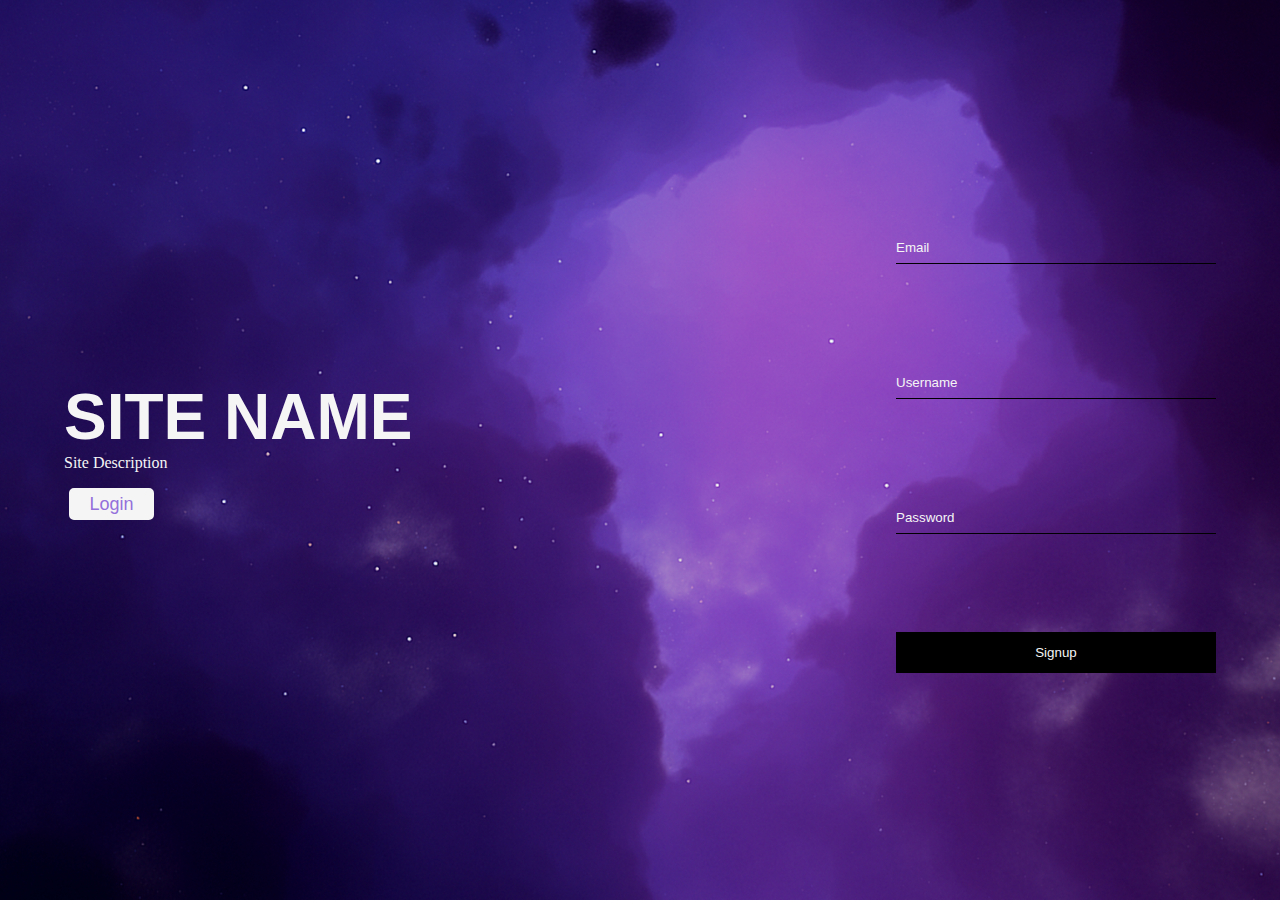
==== index.html @ f9c87302 "startpage+form w/ validation" ====
<!DOCTYPE html>

<head>
    <link rel="stylesheet" type="text/css" href="./styles/index.css">
    <script src="https://ajax.googleapis.com/ajax/libs/jquery/3.5.1/jquery.min.js"></script>
</head>

<body>
    <main id="main">
        <div id="content">
            <header id="header">SITE NAME</header>
            <p id="desc">Site Description</p>
            <button id="login" onclick="login()">Login</button>
        </div>
        <!-- FORM -->
        <form id="form" method="POST" action="/" onsubmit="return validate()">
            <div id="container">
                <div class="field-div" id="email-div">
                    <input type="text" name="email" placeholder="Email" id="email" oninput="emailVal()" required>
                    <p id="et" class="tooltip"></p>
                </div>
                <div class="field-div" id="user-div">
                    <input type="text" name="username" placeholder="Username" id="username" oninput="userVal()" required>
                    <p id="ut" class="tooltip"></p>
                </div>
                <div class="field-div" id="psw-div">
                    <input type="password" name="psw" placeholder="Password" id="psw" oninput="pswVal()" required>
                    <p id="pt" class="tooltip"></p>
                </div>
                <input type="submit" id="signup" value="Signup" />
            </div>
            </div>
        </form>

    </main>
    <script>
        function validate() {
            return (emailVal() && userVal() && pswVal())
        }


        // EMAIL VALIDATION
        function emailVal() {
            var emailRegex = /^\w+([\.-]?\w+)*@\w+(\.\w{2,3})/
            var email = document.getElementById("email").value

            if (!email.match(emailRegex) || email.length == 0) {
                $("#et").text("*Please Enter a Valid Email").css({
                    "color": "red"
                })
                return false
            } else {
                $("#et").text("*The entered email is valid").css({
                    "color": "green"
                })
                return true
            }
        }

        // USERNAME VALIDATION
        function userVal() {
            var userRegex = /^[a-zA-Z]+[^\W_]{3,}/
            var username = document.getElementById("username").value

            if (!username.match(userRegex) || username.length == 0) {
                $("#ut").text("*Username must be alphanumeric with no special characters and must be atleast 4 letters long").css({
                    "color": "red"
                })
                return false
            } else {
                $("#ut").text("*The username is valid").css({
                    "color": "green"
                })
                return true
            }
        }

        // PASSWORD VALIDATION
        function pswVal() {
            var strongPsw = /^(?=[^a-z]*[a-z])(?=[^A-Z]*[A-Z])(?=\D*\d)(?=.*[!@#$%^&-+=()<>,./?;:'"\\|\[\]{}])(?=.{8,})/
            var medPsw = /^(((?=[^a-z]*[a-z])(?=[^A-Z]*[A-Z]))|((?=[^a-z]*[a-z])(?=\D*\d))|((?=[^a-z]*[a-z])(?=.*[!@#$%^&-+=()<>,./?;:'"\\|\[\]{}])))(?=.{6,})/
            var psw = document.getElementById("psw").value

            if (psw.match(strongPsw)) {
                $("#pt").text("*Password Strength: Strong").css({
                    "color": "green"
                })
                return true
            } else if (psw.match(medPsw)) {
                $("#pt").text("*Password Strength: Medium").css({
                    "color": "orange"
                })
                return true
            } else if (psw.length < 6) {
                $("#pt").text("*Password must be atleast 6 characters").css({
                    "color": "red"
                })
                return false
            } else {
                $("#pt").text("*Password Strength: Weak").css({
                    "color": "red"
                })
                return true
            }
        }
    </script>
</body>

</html>
---- styles/index.css ----
body {
  margin: 0 auto;
  background: url(GwJD6gO.png) no-repeat center center fixed;
  -webkit-background-size: cover;
  -moz-background-size: cover;
  -o-background-size: cover;
  background-size: cover;
}

#main {
  display: flex;
  justify-content: space-between;
  align-items: center;
  height: 100vh;
}

#content {
  margin-left: 5%;
}

button {
  color: black;
  width: 85px;
  height: 32px;
  background-color: whitesmoke;
  border: none;
  border-radius: 5px;
  font-size: 18px;
}

#signup {
  background-color: transparent;
  border: 2px solid whitesmoke;
  color: whitesmoke;
  margin: 0px 5px 0px 0px;
}

#login {
  border: 2px solid whitesmoke;
  color: mediumpurple;
  margin: 0px 0px 0px 5px;
}

#header {
  color: whitesmoke;
  font-family: Helvetica, sans-serif;
  font-weight: bold;
  text-align: center;
  font-size: 4rem;
}

#desc {
  color: whitesmoke;
  margin-top: 0;
}

#form {
  margin-right: 5%;
}

#container {
  width: 25vw;
}

input {
  width: 100%;
  padding: 8px 0 8px 0;
  margin: 5px 0 0 0;
  display: inline-block;
  border: none;
  border-bottom: 1px solid black;
  background: transparent;
  color: whitesmoke;
}

input:focus {
  outline: none;
}

input::placeholder {
  color: whitesmoke;
}

.tooltip {
  text-align: right;
  color: gray;
  font-style: italic;
  font-size: 12px;
}

#signup {
  background-color: black;
  color: whitesmoke;
  padding: 13px;
  border: none;
  width: 100%;
}

.field-div {
  height: 15vh;
}
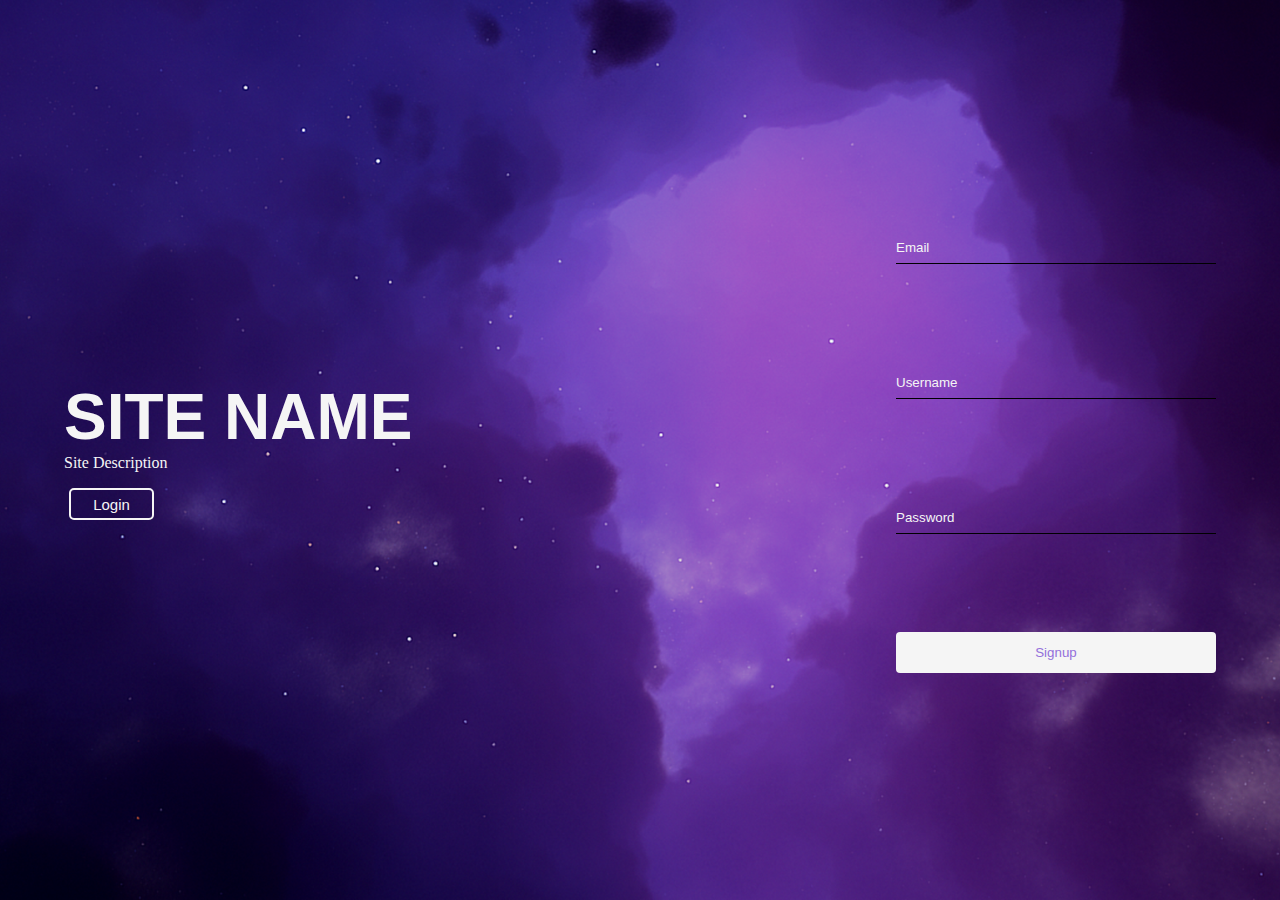
==== commit 2f22cfd9: "login page" ====
--- a/index.html
+++ b/index.html
@@ -2,6 +2,7 @@
 
 <head>
     <link rel="stylesheet" type="text/css" href="./styles/index.css">
+    <link rel="stylesheet" type="text/css" href="./styles/form.css">
     <script src="https://ajax.googleapis.com/ajax/libs/jquery/3.5.1/jquery.min.js"></script>
 </head>
 
@@ -12,9 +13,11 @@
             <p id="desc">Site Description</p>
             <button id="login" onclick="login()">Login</button>
         </div>
+
         <!-- FORM -->
-        <form id="form" method="POST" action="/" onsubmit="return validate()">
-            <div id="container">
+
+        <div id="container">
+            <form id="form" method="POST" action="/" onsubmit="return validate()">
                 <div class="field-div" id="email-div">
                     <input type="text" name="email" placeholder="Email" id="email" oninput="emailVal()" required>
                     <p id="et" class="tooltip"></p>
@@ -28,12 +31,16 @@
                     <p id="pt" class="tooltip"></p>
                 </div>
                 <input type="submit" id="signup" value="Signup" />
-            </div>
-            </div>
-        </form>
+            </form>
+        </div>
 
     </main>
     <script>
+        function login() {
+            window.open('./http/login.html', '_blank')
+        }
+
+        // Signup
         function validate() {
             return (emailVal() && userVal() && pswVal())
         }
--- a/styles/index.css
+++ b/styles/index.css
@@ -22,10 +22,10 @@
   color: black;
   width: 85px;
   height: 32px;
-  background-color: whitesmoke;
+  background-color: transparent;
   border: none;
   border-radius: 5px;
-  font-size: 18px;
+  font-size: 15px;
 }
 
 #signup {
@@ -37,7 +37,7 @@
 
 #login {
   border: 2px solid whitesmoke;
-  color: mediumpurple;
+  color: whitesmoke;
   margin: 0px 0px 0px 5px;
 }
 
@@ -49,53 +49,7 @@
   font-size: 4rem;
 }
 
-#desc {
-  color: whitesmoke;
-  margin-top: 0;
+#desc{
+    margin-top: 0;
+    color: whitesmoke
 }
-
-#form {
-  margin-right: 5%;
-}
-
-#container {
-  width: 25vw;
-}
-
-input {
-  width: 100%;
-  padding: 8px 0 8px 0;
-  margin: 5px 0 0 0;
-  display: inline-block;
-  border: none;
-  border-bottom: 1px solid black;
-  background: transparent;
-  color: whitesmoke;
-}
-
-input:focus {
-  outline: none;
-}
-
-input::placeholder {
-  color: whitesmoke;
-}
-
-.tooltip {
-  text-align: right;
-  color: gray;
-  font-style: italic;
-  font-size: 12px;
-}
-
-#signup {
-  background-color: black;
-  color: whitesmoke;
-  padding: 13px;
-  border: none;
-  width: 100%;
-}
-
-.field-div {
-  height: 15vh;
-}
--- a/styles/form.css
+++ b/styles/form.css
@@ -0,0 +1,42 @@
+#container {
+  width: 25vw;
+  margin-right: 5%;
+}
+
+input {
+  width: 100%;
+  padding: 8px 0 8px 0;
+  margin: 5px 0 0 0;
+  display: inline-block;
+  border: none;
+  border-bottom: 1px solid black;
+  background: transparent;
+}
+
+input:focus {
+  outline: none;
+}
+
+input::placeholder {
+  color: whitesmoke;
+}
+
+.tooltip {
+  text-align: right;
+  color: gray;
+  font-style: italic;
+  font-size: 12px;
+}
+
+#signup {
+  background-color: whitesmoke;
+  color: mediumpurple;
+  padding: 13px;
+  border: none;
+  width: 100%;
+  border-radius: 4px;
+}
+
+.field-div {
+  height: 15vh;
+}
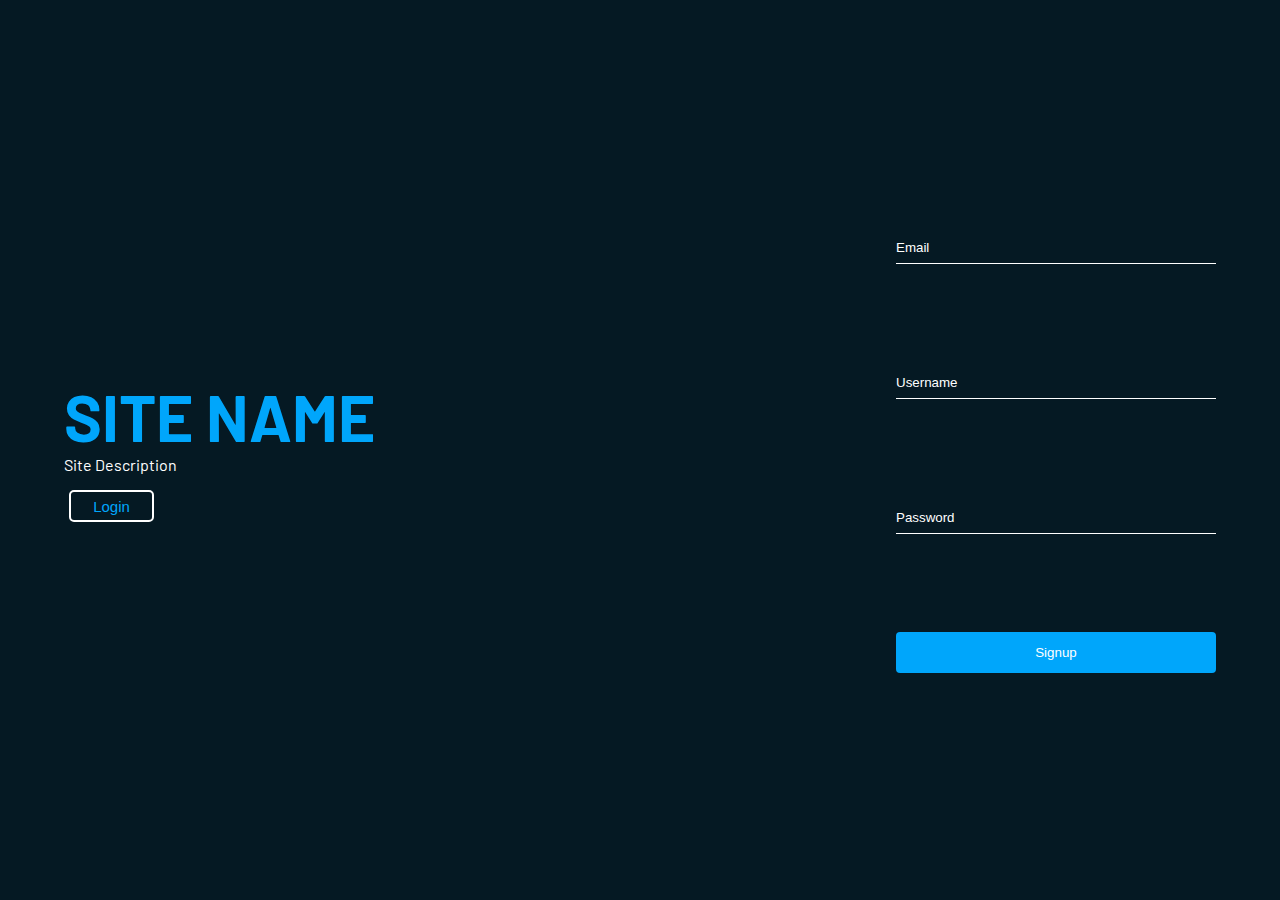
==== commit d029095b: "direct play from streams list + css cleanup" ====
--- a/index.html
+++ b/index.html
@@ -3,6 +3,7 @@
 <head>
     <link rel="stylesheet" type="text/css" href="./styles/index.css">
     <link rel="stylesheet" type="text/css" href="./styles/form.css">
+    <link href="https://fonts.googleapis.com/css2?family=Barlow:ital,wght@0,100;0,200;0,300;0,400;0,500;0,600;0,700;0,800;0,900;1,100;1,200;1,300;1,400;1,500;1,600;1,700;1,800;1,900&display=swap" rel="stylesheet">
     <script src="https://ajax.googleapis.com/ajax/libs/jquery/3.5.1/jquery.min.js"></script>
 </head>
 
--- a/styles/index.css
+++ b/styles/index.css
@@ -1,10 +1,11 @@
 body {
   margin: 0 auto;
-  background: url(GwJD6gO.png) no-repeat center center fixed;
+  background-color: #051923;
   -webkit-background-size: cover;
   -moz-background-size: cover;
   -o-background-size: cover;
   background-size: cover;
+  font-family: "Barlow", sans-serif;
 }
 
 #main {
@@ -30,26 +31,25 @@
 
 #signup {
   background-color: transparent;
-  border: 2px solid whitesmoke;
-  color: whitesmoke;
+  border: 2px solid white;
+  color: white;
   margin: 0px 5px 0px 0px;
 }
 
 #login {
-  border: 2px solid whitesmoke;
-  color: whitesmoke;
+  border: 2px solid white;
+  color: #00a6fb;
   margin: 0px 0px 0px 5px;
 }
 
 #header {
-  color: whitesmoke;
-  font-family: Helvetica, sans-serif;
+  color: #00a6fb;
   font-weight: bold;
   text-align: center;
   font-size: 4rem;
 }
 
-#desc{
-    margin-top: 0;
-    color: whitesmoke
+#desc {
+  margin-top: 0;
+  color: white;
 }
--- a/styles/form.css
+++ b/styles/form.css
@@ -9,8 +9,9 @@
   margin: 5px 0 0 0;
   display: inline-block;
   border: none;
-  border-bottom: 1px solid black;
+  border-bottom: 1px solid white;
   background: transparent;
+  color: white;
 }
 
 input:focus {
@@ -18,7 +19,7 @@
 }
 
 input::placeholder {
-  color: whitesmoke;
+  color: white;
 }
 
 .tooltip {
@@ -29,8 +30,8 @@
 }
 
 #signup {
-  background-color: whitesmoke;
-  color: mediumpurple;
+  background-color: #00a6fb;
+  color: white;
   padding: 13px;
   border: none;
   width: 100%;
